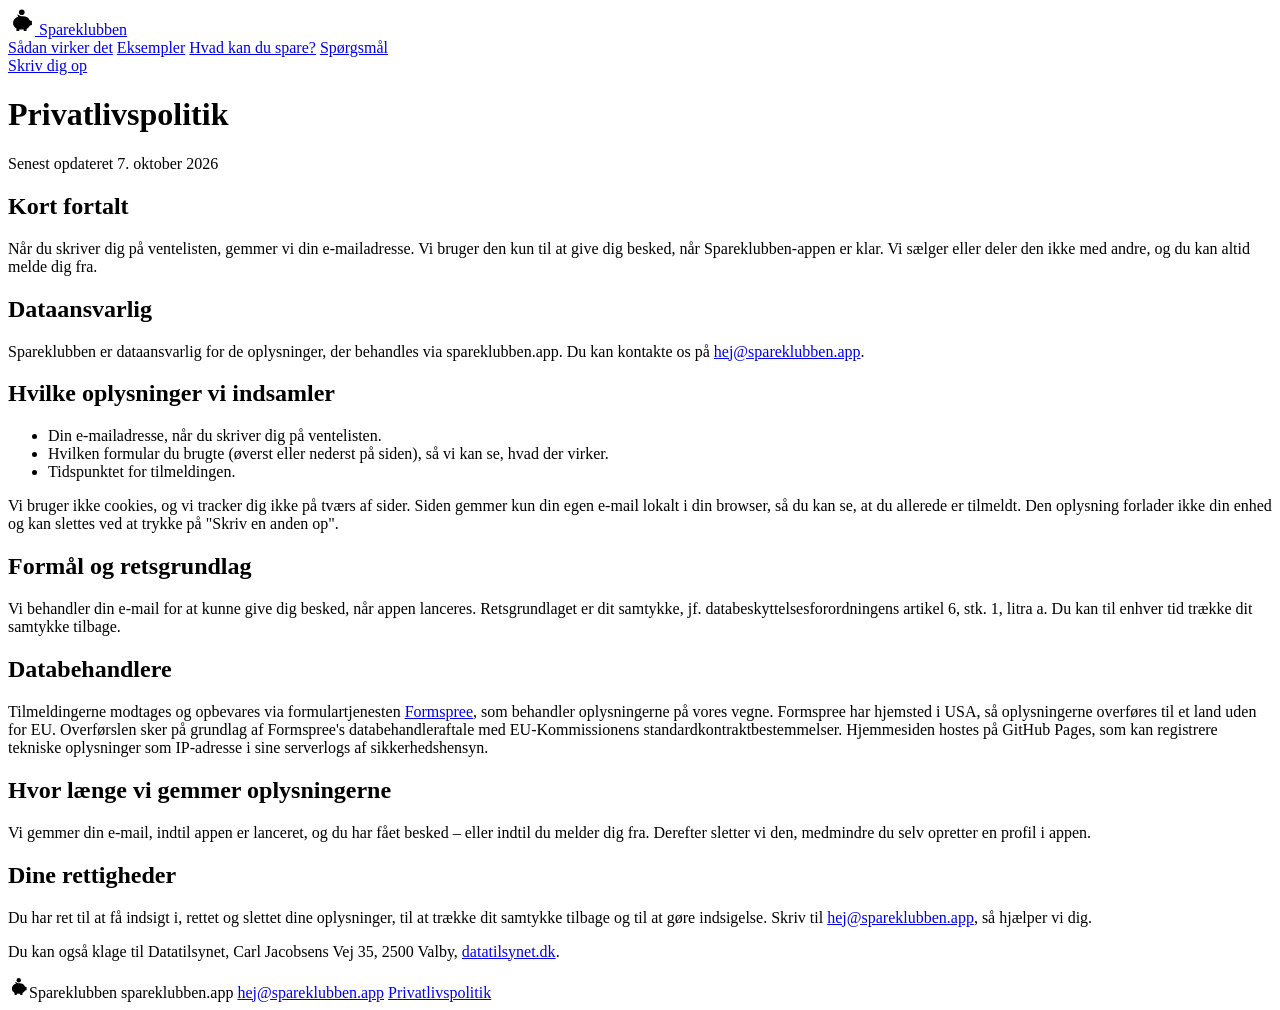
==== site/privatlivspolitik.html @ 8430cc7a "Landingsside for spareklubben.app Flyttet fra jmmdk/Spareklubben (site/), så den kan hostes på GitHu" ====
<!DOCTYPE html>
<html lang="da">
<head>
<meta charset="utf-8">
<meta name="viewport" content="width=device-width, initial-scale=1">
<meta name="theme-color" content="#1F7A5A">
<link rel="icon" href="/assets/logo-mark.svg" type="image/svg+xml">
<link rel="icon" href="/assets/favicon-32.png" sizes="32x32" type="image/png">
<link rel="apple-touch-icon" href="/assets/apple-touch-icon.png">
<link rel="stylesheet" href="/styles.css">
<title>Privatlivspolitik – Spareklubben</title>
<meta name="description" content="Sådan behandler Spareklubben de oplysninger, du giver, når du skriver dig på ventelisten.">
<link rel="canonical" href="https://spareklubben.app/privatlivspolitik.html">
</head>
<body>
<header class="site-header">
  <div class="wrap header-inner">
    <a href="/" class="brand">
      <span class="brand-mark"><svg width="27" height="27" viewBox="0 0 48 48" aria-hidden="true"><path class="pig" d="M9 27c0-7.5 6.5-12.5 14.5-12.5h3c6 0 10.5 2.8 12.5 7.5l3.5 1v7l-3.5 1c-1.2 2.6-3.2 4.6-6 5.8V41h-5v-3h-8v3h-5v-4.6C11.6 34.4 9 31.2 9 27zM18 16.5l-1.5-5.5 6.5 3.5M33 23.5h.01M21 19.5h7"/><path class="coin" d="M19.5 7.5a5 5 0 1 0 10 0 5 5 0 1 0-10 0z"/></svg></span>
      <span class="brand-name">Spareklubben</span>
    </a>
    <span class="spacer"></span>
    <nav class="main-nav" aria-label="Hovedmenu">
      <a href="/#saadan">Sådan virker det</a>
      <a href="/#eksempler">Eksempler</a>
      <a href="/#beregner">Hvad kan du spare?</a>
      <a href="/#faq">Spørgsmål</a>
    </nav>
    <a href="/#venteliste" class="btn btn-header">Skriv dig op</a>
  </div>
</header>

<main class="page">
  <h1>Privatlivspolitik</h1>
  <p class="meta">Senest opdateret 7. oktober 2026</p>

  <h2>Kort fortalt</h2>
  <p>Når du skriver dig på ventelisten, gemmer vi din e-mailadresse. Vi bruger den kun til at give dig besked, når Spareklubben-appen er klar. Vi sælger eller deler den ikke med andre, og du kan altid melde dig fra.</p>

  <h2>Dataansvarlig</h2>
  <p>Spareklubben er dataansvarlig for de oplysninger, der behandles via spareklubben.app. Du kan kontakte os på <a href="mailto:hej@spareklubben.app">hej@spareklubben.app</a>.</p>

  <h2>Hvilke oplysninger vi indsamler</h2>
  <ul>
    <li>Din e-mailadresse, når du skriver dig på ventelisten.</li>
    <li>Hvilken formular du brugte (øverst eller nederst på siden), så vi kan se, hvad der virker.</li>
    <li>Tidspunktet for tilmeldingen.</li>
  </ul>
  <p>Vi bruger ikke cookies, og vi tracker dig ikke på tværs af sider. Siden gemmer kun din egen e-mail lokalt i din browser, så du kan se, at du allerede er tilmeldt. Den oplysning forlader ikke din enhed og kan slettes ved at trykke på "Skriv en anden op".</p>

  <h2>Formål og retsgrundlag</h2>
  <p>Vi behandler din e-mail for at kunne give dig besked, når appen lanceres. Retsgrundlaget er dit samtykke, jf. databeskyttelsesforordningens artikel 6, stk. 1, litra a. Du kan til enhver tid trække dit samtykke tilbage.</p>

  <h2>Databehandlere</h2>
  <p>Tilmeldingerne modtages og opbevares via formulartjenesten <a href="https://formspree.io/legal/privacy-policy" rel="noopener">Formspree</a>, som behandler oplysningerne på vores vegne. Formspree har hjemsted i USA, så oplysningerne overføres til et land uden for EU. Overførslen sker på grundlag af Formspree's databehandleraftale med EU-Kommissionens standardkontraktbestemmelser. Hjemmesiden hostes på GitHub Pages, som kan registrere tekniske oplysninger som IP-adresse i sine serverlogs af sikkerhedshensyn.</p>

  <h2>Hvor længe vi gemmer oplysningerne</h2>
  <p>Vi gemmer din e-mail, indtil appen er lanceret, og du har fået besked – eller indtil du melder dig fra. Derefter sletter vi den, medmindre du selv opretter en profil i appen.</p>

  <h2>Dine rettigheder</h2>
  <p>Du har ret til at få indsigt i, rettet og slettet dine oplysninger, til at trække dit samtykke tilbage og til at gøre indsigelse. Skriv til <a href="mailto:hej@spareklubben.app">hej@spareklubben.app</a>, så hjælper vi dig.</p>
  <p>Du kan også klage til Datatilsynet, Carl Jacobsens Vej 35, 2500 Valby, <a href="https://www.datatilsynet.dk" rel="noopener">datatilsynet.dk</a>.</p>
</main>

<footer class="site-footer">
  <div class="wrap footer-inner">
    <span class="footer-brand"><span class="brand-mark brand-mark-sm"><svg width="21" height="21" viewBox="0 0 48 48" aria-hidden="true"><path class="pig" d="M9 27c0-7.5 6.5-12.5 14.5-12.5h3c6 0 10.5 2.8 12.5 7.5l3.5 1v7l-3.5 1c-1.2 2.6-3.2 4.6-6 5.8V41h-5v-3h-8v3h-5v-4.6C11.6 34.4 9 31.2 9 27zM18 16.5l-1.5-5.5 6.5 3.5M33 23.5h.01M21 19.5h7"/><path class="coin" d="M19.5 7.5a5 5 0 1 0 10 0 5 5 0 1 0-10 0z"/></svg></span>Spareklubben</span>
    <span>spareklubben.app</span>
    <span class="spacer"></span>
    <a href="mailto:hej@spareklubben.app">hej@spareklubben.app</a>
    <a href="/privatlivspolitik.html">Privatlivspolitik</a>
  </div>
</footer>
</body>
</html>
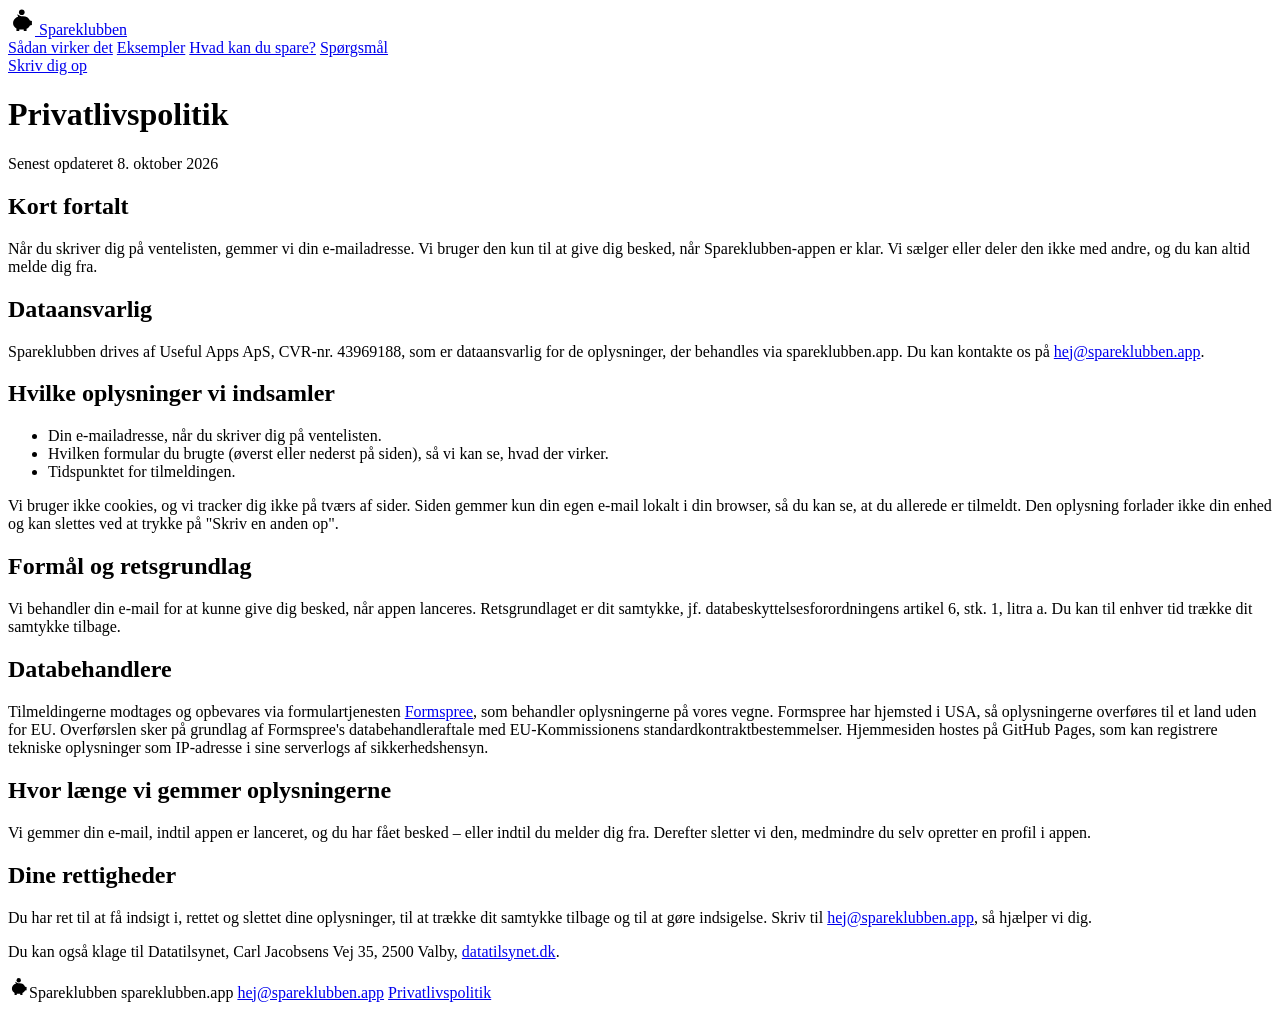
==== commit fc36e02d: "Angiv Useful Apps ApS som dataansvarlig i privatlivspolitikken Co-Authored-By: Claude Opus 5.5 <nore" ====
--- a/site/privatlivspolitik.html
+++ b/site/privatlivspolitik.html
@@ -32,13 +32,13 @@
 
 <main class="page">
   <h1>Privatlivspolitik</h1>
-  <p class="meta">Senest opdateret 7. oktober 2026</p>
+  <p class="meta">Senest opdateret 8. oktober 2026</p>
 
   <h2>Kort fortalt</h2>
   <p>Når du skriver dig på ventelisten, gemmer vi din e-mailadresse. Vi bruger den kun til at give dig besked, når Spareklubben-appen er klar. Vi sælger eller deler den ikke med andre, og du kan altid melde dig fra.</p>
 
   <h2>Dataansvarlig</h2>
-  <p>Spareklubben er dataansvarlig for de oplysninger, der behandles via spareklubben.app. Du kan kontakte os på <a href="mailto:hej@spareklubben.app">hej@spareklubben.app</a>.</p>
+  <p>Spareklubben drives af Useful Apps ApS, CVR-nr. 43969188, som er dataansvarlig for de oplysninger, der behandles via spareklubben.app. Du kan kontakte os på <a href="mailto:hej@spareklubben.app">hej@spareklubben.app</a>.</p>
 
   <h2>Hvilke oplysninger vi indsamler</h2>
   <ul>
